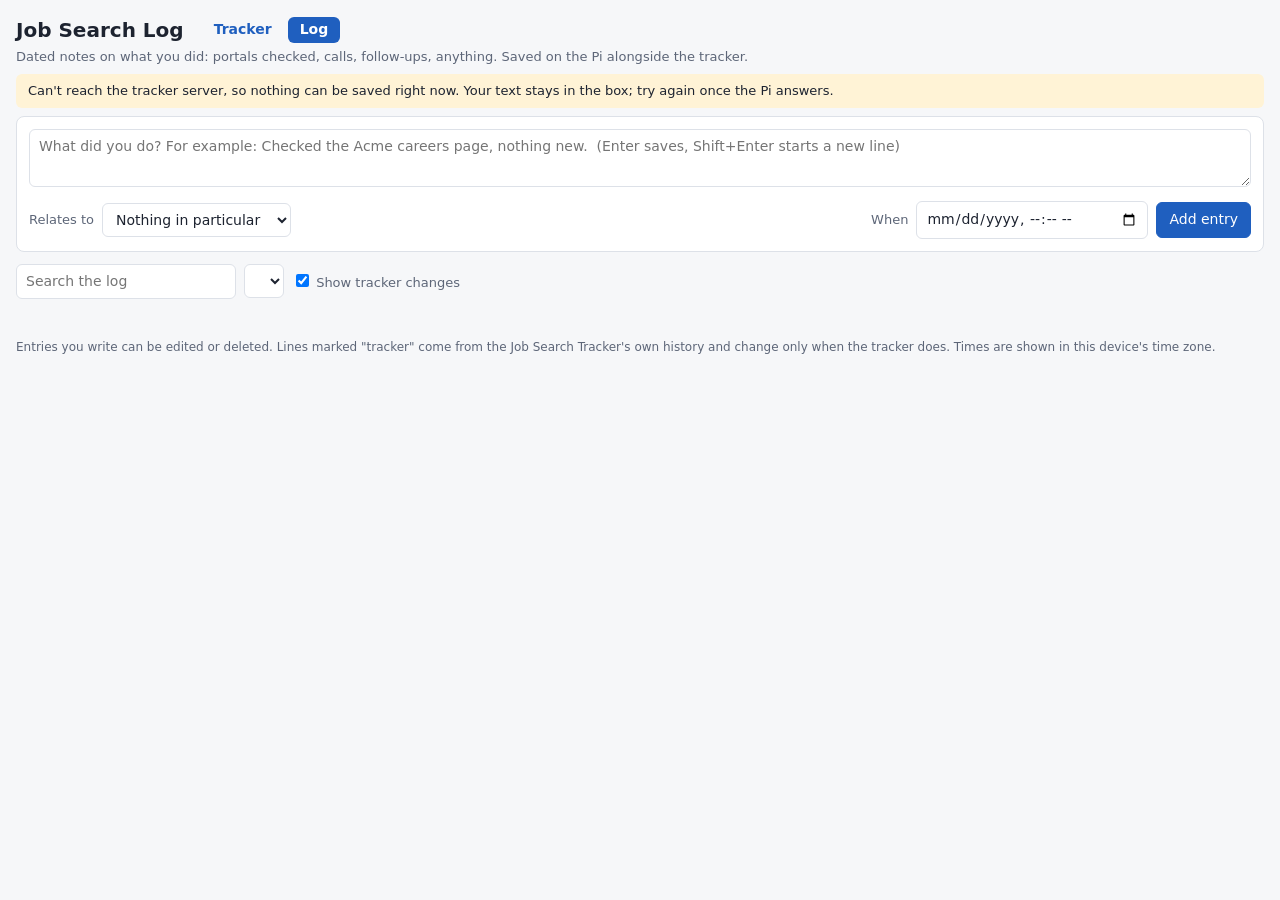
==== static/log.html @ fb861138 "Job search tracker and log: single-file Python server with SQLite Tracker table and dated activity l" ====
<!doctype html>
<html lang="en">
<head>
<meta charset="utf-8">
<meta name="viewport" content="width=device-width, initial-scale=1">
<title>Job Search Log</title>
<style>
:root{
  --bg:#f6f7f9; --panel:#ffffff; --text:#1d2330; --muted:#5d6678; --line:#dde1e8;
  --accent:#1f5fbf; --accent-text:#ffffff;
  --warn:#fff3d6; --bad:#fde4e2; --chip:#e9edf4;
}
@media (prefers-color-scheme: dark){
  :root{
    --bg:#14171d; --panel:#1c2029; --text:#e6e9ef; --muted:#9aa3b5; --line:#2e3441;
    --accent:#6aa3ff; --accent-text:#0d1220;
    --warn:#3a3118; --bad:#3d1f1d; --chip:#272d3a;
  }
}
*{box-sizing:border-box}
body{margin:0;background:var(--bg);color:var(--text);font:14px/1.4 system-ui,-apple-system,"Segoe UI",Roboto,sans-serif}
header{padding:16px 16px 8px}
h1{margin:0 0 4px;font-size:20px}
.sub{color:var(--muted);font-size:13px}
.titlebar{display:flex;flex-wrap:wrap;align-items:center;gap:6px 18px;margin:0 0 4px}
.titlebar h1{margin:0}
.nav{display:flex;gap:4px;margin:0}
.nav a{padding:3px 12px;border-radius:6px;text-decoration:none;color:var(--accent);font-weight:600}
.nav a:hover{background:var(--chip)}
.nav a.cur{background:var(--accent);color:var(--accent-text)}
button{padding:7px 12px;border:1px solid var(--line);border-radius:6px;background:var(--panel);color:var(--text);font:inherit;cursor:pointer}
button:hover{border-color:var(--accent)}
button.primary{background:var(--accent);color:var(--accent-text);border-color:var(--accent)}
button.small{padding:2px 8px;font-size:12px;color:var(--muted)}
input,select,textarea{padding:7px 9px;border:1px solid var(--line);border-radius:6px;background:var(--panel);color:var(--text);font:inherit}
input:focus,select:focus,textarea:focus{outline:none;border-color:var(--accent)}
.warnbox{margin:0 16px 8px;padding:8px 12px;background:var(--warn);border-radius:6px;font-size:13px;display:none}
.undo{margin:0 16px 8px;padding:8px 12px;background:var(--chip);border-radius:6px;font-size:13px;display:none}
.entry{margin:0 16px 12px;padding:12px;border:1px solid var(--line);border-radius:8px;background:var(--panel)}
.entry textarea{width:100%;min-height:58px;resize:vertical}
.entry .row{display:flex;flex-wrap:wrap;gap:8px;align-items:center;margin-top:8px}
.entry label{color:var(--muted);font-size:13px}
.entry #company{min-width:220px}
.entry #job{min-width:280px;max-width:520px}
.spacer{flex:1}
.toolbar{display:flex;flex-wrap:wrap;gap:8px;padding:0 16px 8px;align-items:center}
.toolbar input[type=search]{min-width:220px}
.toolbar label{color:var(--muted);font-size:13px;cursor:pointer}
.chips{display:flex;flex-wrap:wrap;gap:6px;padding:0 16px 8px}
.chip{background:var(--chip);border-radius:999px;padding:3px 10px;font-size:12px}
.list{margin:0 16px 24px}
.day{margin:14px 0 6px;font-weight:600;color:var(--muted);font-size:13px}
.item{display:flex;gap:12px;padding:8px 12px;border:1px solid var(--line);border-top:0;background:var(--panel);align-items:baseline}
.day + .item{border-top:1px solid var(--line);border-radius:8px 8px 0 0}
.item.last{border-radius:0 0 8px 8px}
.day + .item.last{border-radius:8px}
.item .time{color:var(--muted);white-space:nowrap;min-width:64px;font-variant-numeric:tabular-nums}
.item .tag{background:var(--chip);border-radius:999px;padding:2px 10px;font-size:12px;white-space:nowrap;max-width:340px;overflow:hidden;text-overflow:ellipsis;cursor:help}
.item .tag.none{background:transparent;color:var(--muted);padding-left:0}
.item .body{flex:1;white-space:pre-wrap;overflow-wrap:anywhere}
.item .acts{display:flex;gap:4px;white-space:nowrap}
.item.auto{background:transparent}
.item.auto .body{color:var(--muted)}
.item.auto .body .old{text-decoration:line-through}
.autolabel{font-size:11px;color:var(--muted);border:1px solid var(--line);border-radius:4px;padding:0 5px;cursor:help}
.empty{padding:20px;text-align:center;color:var(--muted);border:1px solid var(--line);border-radius:8px;background:var(--panel)}
.note{padding:0 16px 20px;color:var(--muted);font-size:12px}
</style>
</head>
<body>
<header>
  <div class="titlebar">
    <h1>Job Search Log</h1>
    <nav class="nav">
      <a href="/">Tracker</a>
      <a href="/log" class="cur">Log</a>
    </nav>
  </div>
  <div class="sub">Dated notes on what you did: portals checked, calls, follow-ups, anything. Saved on the Pi alongside the tracker. <span id="saved"></span></div>
</header>

<div class="warnbox" id="warn">Can't reach the tracker server, so nothing can be saved right now. Your text stays in the box; try again once the Pi answers.</div>
<div class="undo" id="undo"></div>

<div class="entry">
  <textarea id="text" placeholder="What did you do? For example: Checked the Acme careers page, nothing new.  (Enter saves, Shift+Enter starts a new line)" aria-label="Log entry"></textarea>
  <div class="row">
    <label for="linkType" title="What this note is about. Linking it lets you filter the log by company later, and shows the note next to the tracker's own changes for that company.">Relates to</label>
    <select id="linkType" title="Nothing in particular: a general note. A company: about the employer as a whole, such as checking their job portal. A specific application: about one row in the tracker.">
      <option value="">Nothing in particular</option>
      <option value="company">A company</option>
      <option value="job">A specific application</option>
    </select>
    <input id="company" list="companyList" placeholder="Company name" hidden title="Pick a company from the tracker, or type a new one that is not in the tracker yet.">
    <datalist id="companyList"></datalist>
    <select id="job" hidden title="Applications from the tracker. Open ones are listed first, then the ones that have ended."></select>
    <span class="spacer"></span>
    <label for="when" title="When this happened. Leave it empty to use the moment you save. Set it to log something you did earlier.">When</label>
    <input type="datetime-local" id="when" title="Leave empty for 'now'.">
    <button id="cancel" hidden>Cancel</button>
    <button class="primary" id="add">Add entry</button>
  </div>
</div>

<div class="toolbar">
  <input type="search" id="search" placeholder="Search the log">
  <select id="companyFilter" aria-label="Filter by company" title="Show only entries linked to one company, either directly or through one of its applications."></select>
  <label title="Also show what the tracker recorded on its own: status changes, and applications added, removed or restored. These are marked 'tracker' and cannot be edited here."><input type="checkbox" id="showAuto" checked> Show tracker changes</label>
</div>

<div class="chips" id="chips"></div>
<div class="list" id="list"></div>

<div class="note">Entries you write can be edited or deleted. Lines marked "tracker" come from the Job Search Tracker's own history and change only when the tracker does. Times are shown in this device's time zone.</div>

<script>
(function(){
'use strict';

var CLOSED = ['Offer','Rejected','Closed / filled','Withdrawn'];
var jobs = [], notes = [], history = [];
var editing = null;      // id of the entry loaded into the form, or null

var els = {};
['text','linkType','company','companyList','job','when','add','cancel','search','companyFilter','showAuto',
 'chips','list','saved','warn','undo'].forEach(function(id){ els[id] = document.getElementById(id); });

function api(method, path, body){
  var opt = {method: method, headers: {}};
  if (body !== undefined) { opt.headers['Content-Type'] = 'application/json'; opt.body = JSON.stringify(body); }
  return fetch(path, opt).then(function(res){
    return res.json().then(function(j){
      if (!res.ok) { var e = new Error(j.error || ('HTTP ' + res.status)); e.status = res.status; throw e; }
      return j;
    });
  });
}
function reachable(yes){ els.warn.style.display = yes ? 'none' : 'block'; }
function newId(){ return 'n' + Date.now().toString(36) + Math.random().toString(36).slice(2,6); }
function pad(n){ return n < 10 ? '0' + n : '' + n; }
function dayKey(d){ return d.getFullYear() + '-' + pad(d.getMonth()+1) + '-' + pad(d.getDate()); }
function localInput(ts){
  var d = new Date(ts * 1000);
  return dayKey(d) + 'T' + pad(d.getHours()) + ':' + pad(d.getMinutes());
}
function jobLabel(j){ return j.company + (j.role ? ' – ' + j.role : ''); }

function fillPickers(){
  var names = {};
  jobs.forEach(function(j){ if (j.company) names[j.company] = 1; });
  notes.forEach(function(n){ if (n.company) names[n.company] = 1; });
  var list = Object.keys(names).sort(function(a, b){ return a.toLowerCase() < b.toLowerCase() ? -1 : 1; });

  els.companyList.innerHTML = '';
  list.forEach(function(c){ var o = document.createElement('option'); o.value = c; els.companyList.appendChild(o); });

  var keep = els.companyFilter.value;
  els.companyFilter.innerHTML = '';
  [['', 'All entries'], ['\u0000none', 'Not linked to anything']].concat(list.map(function(c){ return [c, c]; }))
    .forEach(function(p){ var o = document.createElement('option'); o.value = p[0]; o.textContent = p[1]; els.companyFilter.appendChild(o); });
  els.companyFilter.value = keep;
  if (els.companyFilter.value !== keep) els.companyFilter.value = '';

  var keepJob = els.job.value;
  els.job.innerHTML = '';
  var first = document.createElement('option');
  first.value = ''; first.textContent = 'Choose an application…';
  els.job.appendChild(first);
  var sorted = jobs.slice().sort(function(a, b){
    var ca = CLOSED.indexOf(a.status) !== -1, cb = CLOSED.indexOf(b.status) !== -1;
    if (ca !== cb) return ca ? 1 : -1;
    var x = jobLabel(a).toLowerCase(), y = jobLabel(b).toLowerCase();
    return x < y ? -1 : x > y ? 1 : 0;
  });
  sorted.forEach(function(j){
    var o = document.createElement('option');
    o.value = j.id;
    o.textContent = jobLabel(j) + '  [' + j.status + ']';
    els.job.appendChild(o);
  });
  els.job.value = keepJob;
}

function showLinkFields(){
  els.company.hidden = els.linkType.value !== 'company';
  els.job.hidden = els.linkType.value !== 'job';
}

// Tracker history as timeline items. A burst of adds (an import) becomes one line.
function autoItems(){
  var out = [], list = history.slice().sort(function(a, b){ return a.ts - b.ts; });
  var i = 0;
  while (i < list.length) {
    var h = list[i];
    if (h.action === 'added') {
      var k = i;
      while (k + 1 < list.length && list[k+1].action === 'added' && list[k+1].ts - list[k].ts < 120) k++;
      if (k - i >= 3) {
        out.push({auto: true, ts: list[k].ts, company: '', role: '', bulk: k - i + 1});
        i = k + 1;
        continue;
      }
    }
    out.push({auto: true, ts: h.ts, company: h.company, role: h.role, h: h});
    i++;
  }
  return out;
}

function render(){
  var q = els.search.value.trim().toLowerCase();
  var cf = els.companyFilter.value;
  var items = notes.map(function(n){ return {auto: false, ts: n.ts, company: n.company, role: n.role, n: n}; });
  if (els.showAuto.checked) items = items.concat(autoItems());

  items = items.filter(function(it){
    if (cf === '\u0000none') { if (it.company || it.auto) return false; }
    else if (cf && it.company !== cf) return false;
    if (!q) return true;
    var hay = [it.company, it.role, it.n ? it.n.text : '', it.h ? (it.h.field + ' ' + it.h.old + ' ' + it.h.new + ' ' + it.h.action) : ''].join(' ').toLowerCase();
    return hay.indexOf(q) !== -1;
  });
  items.sort(function(a, b){ return b.ts - a.ts; });

  var now = new Date(), today = dayKey(now);
  var todayCount = notes.filter(function(n){ return dayKey(new Date(n.ts * 1000)) === today; }).length;
  var weekAgo = now.getTime() / 1000 - 7 * 86400;
  els.chips.innerHTML = '';
  [notes.length + (notes.length === 1 ? ' entry' : ' entries') + ' written', todayCount + ' today', notes.filter(function(n){ return n.ts >= weekAgo; }).length + ' in the last 7 days']
    .forEach(function(t){ var s = document.createElement('span'); s.className = 'chip'; s.textContent = t; els.chips.appendChild(s); });

  els.list.innerHTML = '';
  if (!items.length) {
    var e = document.createElement('div');
    e.className = 'empty';
    e.textContent = notes.length || history.length ? 'Nothing matches.' : 'No entries yet. Write the first one above.';
    els.list.appendChild(e);
    return;
  }
  var lastDay = null, lastRow = null;
  items.forEach(function(it){
    var d = new Date(it.ts * 1000), key = dayKey(d);
    if (key !== lastDay) {
      if (lastRow) lastRow.classList.add('last');
      var head = document.createElement('div');
      head.className = 'day';
      var yest = new Date(now.getFullYear(), now.getMonth(), now.getDate() - 1);
      head.textContent = (key === today ? 'Today · ' : key === dayKey(yest) ? 'Yesterday · ' : '') +
        d.toLocaleDateString([], {weekday: 'long', month: 'long', day: 'numeric', year: 'numeric'});
      els.list.appendChild(head);
      lastDay = key;
    }
    lastRow = row(it, d);
    els.list.appendChild(lastRow);
  });
  if (lastRow) lastRow.classList.add('last');
}

function row(it, d){
  var r = document.createElement('div');
  r.className = 'item' + (it.auto ? ' auto' : '');
  function part(cls, text){ var s = document.createElement('span'); s.className = cls; s.textContent = text; r.appendChild(s); return s; }
  part('time', d.toLocaleTimeString([], {hour: 'numeric', minute: '2-digit'})).title = d.toString();

  if (it.bulk) {
    part('tag none', '');
    part('body', it.bulk + ' applications added to the tracker');
  } else {
    var tag;
    if (it.company) {
      tag = part('tag', it.company + (it.role ? ' – ' + it.role : ''));
      tag.title = it.role ? 'Linked to one application: ' + it.company + ' – ' + it.role +
                            (it.n && it.n.job_deleted ? ' (this row has since been removed from the tracker)' : '')
                          : 'Linked to the company as a whole, not to one application.';
    } else {
      tag = part('tag none', it.auto ? '' : 'general');
      if (!it.auto) tag.title = 'Not linked to a company or an application.';
    }
    var body = part('body', '');
    if (it.auto) {
      var h = it.h;
      if (h.action === 'changed') {
        body.appendChild(document.createTextNode('Status: '));
        if (h.old) { var o = document.createElement('span'); o.className = 'old'; o.textContent = h.old; body.appendChild(o); body.appendChild(document.createTextNode(' → ')); }
        body.appendChild(document.createTextNode(h.new));
      } else {
        body.textContent = {added: 'Added to the tracker', deleted: 'Removed from the tracker', restored: 'Restored to the tracker'}[h.action] || h.action;
      }
    } else {
      body.textContent = it.n.text;
    }
  }

  if (it.auto) {
    var a = part('autolabel', 'tracker');
    a.title = 'Recorded automatically by the Job Search Tracker when a row changed. It is not something you typed, and it cannot be edited here.';
  } else {
    var acts = document.createElement('span');
    acts.className = 'acts';
    var eb = document.createElement('button');
    eb.className = 'small'; eb.textContent = 'Edit';
    eb.title = 'Load this entry into the box at the top to change its text, what it relates to, or its time.';
    eb.addEventListener('click', function(){ startEdit(it.n); });
    var db = document.createElement('button');
    db.className = 'small'; db.textContent = 'Delete';
    db.title = 'Remove this entry from the log. You can undo it straight away.';
    db.addEventListener('click', function(){ remove(it.n); });
    acts.appendChild(eb); acts.appendChild(db);
    r.appendChild(acts);
  }
  return r;
}

function resetForm(){
  editing = null;
  els.text.value = '';
  els.when.value = '';
  els.add.textContent = 'Add entry';
  els.cancel.hidden = true;
}

function startEdit(n){
  editing = n.id;
  els.text.value = n.text;
  els.linkType.value = n.link_type;
  els.company.value = n.link_type === 'company' ? n.company : '';
  els.job.value = n.link_type === 'job' ? n.job_id : '';
  els.when.value = localInput(n.ts);
  els.add.textContent = 'Save changes';
  els.cancel.hidden = false;
  showLinkFields();
  els.text.focus();
  window.scrollTo({top: 0, behavior: 'smooth'});
}

function submit(){
  var text = els.text.value.trim();
  if (!text) { els.text.focus(); return; }
  var type = els.linkType.value;
  if (type === 'company' && !els.company.value.trim()) { els.company.focus(); return; }
  if (type === 'job' && !els.job.value) { els.job.focus(); return; }
  var entry = {text: text, link_type: type, company: els.company.value.trim(), job_id: els.job.value};
  if (els.when.value) {
    var t = new Date(els.when.value).getTime();
    if (!isNaN(t)) entry.ts = t / 1000;
  }
  var id = editing || newId();
  els.add.disabled = true;
  api('PUT', '/api/log/' + id, entry).then(function(){
    reachable(true);
    var d = new Date();
    els.saved.textContent = 'Saved ' + d.toLocaleTimeString([], {hour: 'numeric', minute: '2-digit'}) + '.';
    resetForm();
    return load();
  }, function(e){
    if (e.status) window.alert('Not saved: ' + e.message); else reachable(false);
  }).then(function(){ els.add.disabled = false; });
}

function remove(n){
  api('DELETE', '/api/log/' + n.id).then(function(){
    reachable(true);
    if (editing === n.id) resetForm();
    els.undo.innerHTML = '';
    els.undo.appendChild(document.createTextNode('Entry deleted. '));
    var b = document.createElement('button');
    b.className = 'small'; b.textContent = 'Undo';
    b.title = 'Put the deleted entry back exactly as it was.';
    b.addEventListener('click', function(){
      api('POST', '/api/log/' + n.id + '/restore', {}).then(function(){ els.undo.style.display = 'none'; return load(); },
                                                             function(){ reachable(false); });
    });
    els.undo.appendChild(b);
    els.undo.style.display = 'block';
    return load();
  }, function(){ reachable(false); });
}

function load(){
  return Promise.all([api('GET', '/api/jobs'), api('GET', '/api/log'), api('GET', '/api/history?major=1&limit=500')])
    .then(function(res){
      reachable(true);
      jobs = res[0].rows || [];
      notes = res[1].entries || [];
      history = res[2].history || [];
      fillPickers();
      render();
    }, function(){ reachable(false); });
}

els.linkType.addEventListener('change', showLinkFields);
els.add.addEventListener('click', submit);
els.cancel.addEventListener('click', function(){ resetForm(); });
els.text.addEventListener('keydown', function(ev){
  if (ev.key === 'Enter' && !ev.shiftKey) { ev.preventDefault(); submit(); }
});
els.search.addEventListener('input', render);
els.companyFilter.addEventListener('change', render);
els.showAuto.addEventListener('change', render);

load();
// Pick up entries added on another device, but not while something is being typed.
setInterval(function(){ if (!els.text.value && !editing) load(); }, 30000);
})();
</script>
</body>
</html>
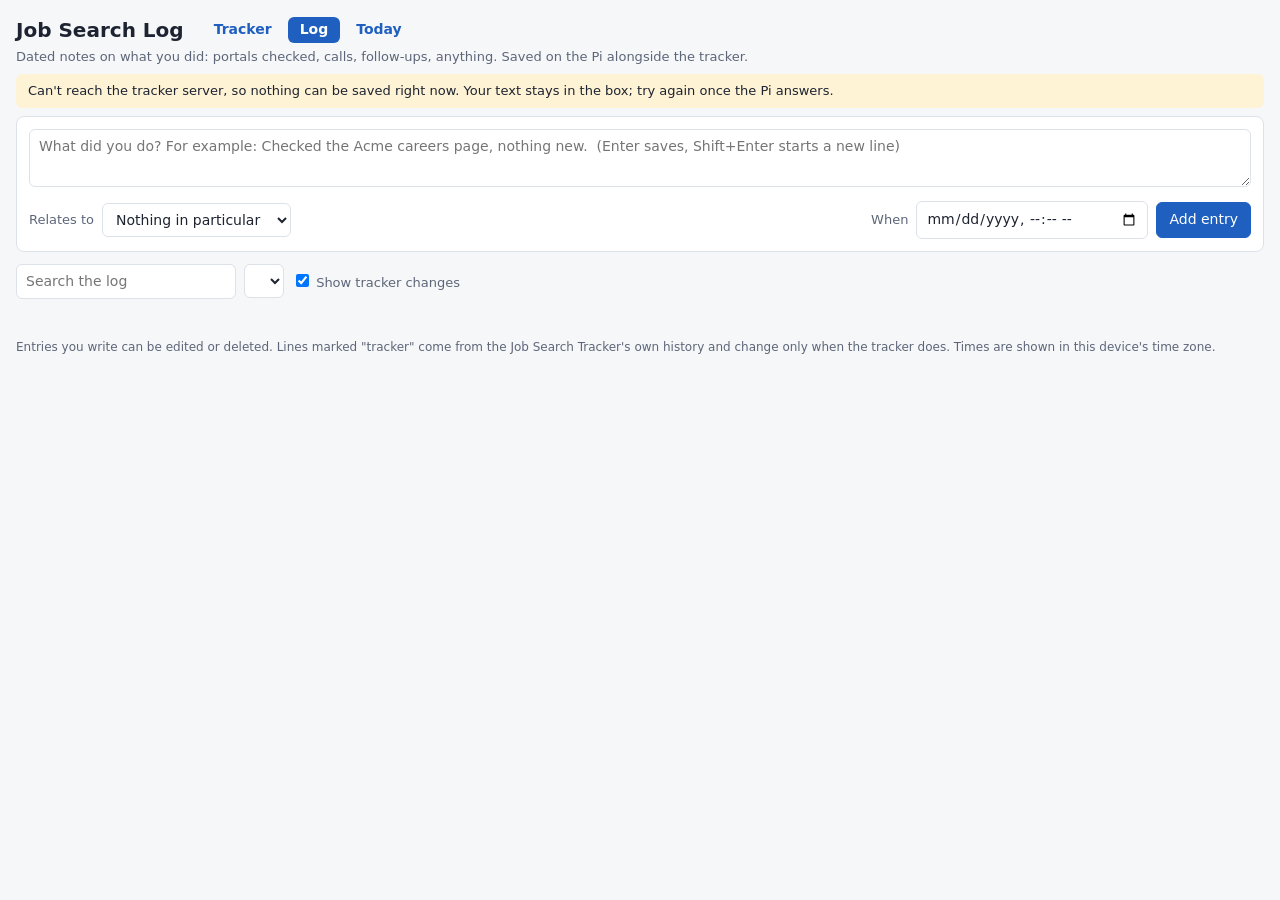
==== commit 7c34961c: "Serve the dashboard as the Today page of the tracker site The dashboard is now a third page at /toda" ====
--- a/static/log.html
+++ b/static/log.html
@@ -74,6 +74,7 @@
     <nav class="nav">
       <a href="/">Tracker</a>
       <a href="/log" class="cur">Log</a>
+      <a href="/today">Today</a>
     </nav>
   </div>
   <div class="sub">Dated notes on what you did: portals checked, calls, follow-ups, anything. Saved on the Pi alongside the tracker. <span id="saved"></span></div>
